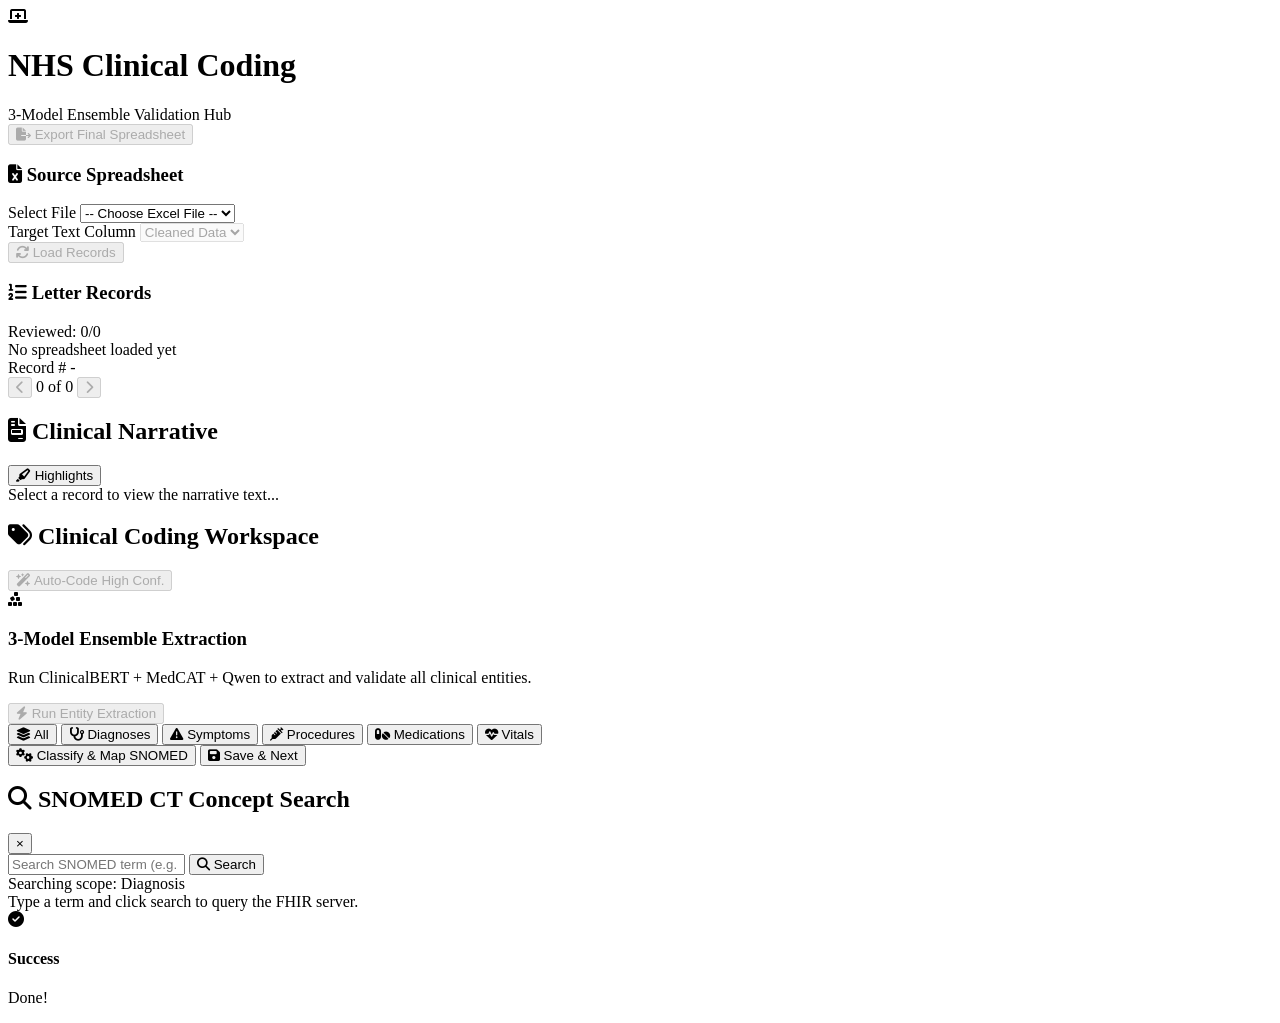
==== ensemble_static/index.html @ ec580e6e "Initial commit of Letter Classifier & NHS Ensemble Platform" ====
<!DOCTYPE html>
<html lang="en">
<head>
    <meta charset="UTF-8">
    <meta name="viewport" content="width=device-width, initial-scale=1.0">
    <title>NHS Clinical Coding 3-Model Ensemble Platform</title>
    <link rel="preconnect" href="https://fonts.googleapis.com">
    <link rel="preconnect" href="https://fonts.gstatic.com" crossorigin>
    <link href="https://fonts.googleapis.com/css2?family=Outfit:wght@300;400;500;600;700&family=Plus+Jakarta+Sans:wght@300;400;500;600;700&display=swap" rel="stylesheet">
    <link rel="stylesheet" href="https://cdnjs.cloudflare.com/ajax/libs/font-awesome/6.4.0/css/all.min.css">
    <link rel="stylesheet" href="/static/index.css">
</head>
<body>
    <div class="app-container">
        <header class="app-header">
            <div class="logo-area">
                <i class="fa-solid fa-laptop-medical logo-icon"></i>
                <div class="logo-text">
                    <h1>NHS Clinical Coding</h1>
                    <span>3-Model Ensemble Validation Hub</span>
                </div>
            </div>
            <div class="header-actions">
                <button id="export-btn" class="btn btn-primary btn-glow" disabled>
                    <i class="fa-solid fa-file-export"></i> Export Final Spreadsheet
                </button>
            </div>
        </header>

        <div class="workspace">
            <!-- Sidebar -->
            <aside class="sidebar card">
                <div class="sidebar-section file-selection">
                    <h3><i class="fa-solid fa-file-excel"></i> Source Spreadsheet</h3>
                    <div class="form-group">
                        <label for="excel-file-select">Select File</label>
                        <select id="excel-file-select" class="form-control">
                            <option value="">-- Choose Excel File --</option>
                        </select>
                    </div>
                    <div class="form-group">
                        <label for="column-select">Target Text Column</label>
                        <select id="column-select" class="form-control" disabled>
                            <option value="Cleaned Data">Cleaned Data</option>
                        </select>
                    </div>
                    <button id="load-file-btn" class="btn btn-secondary btn-block" disabled>
                        <i class="fa-solid fa-sync"></i> Load Records
                    </button>
                </div>

                <div class="sidebar-section record-navigation">
                    <h3><i class="fa-solid fa-list-ol"></i> Letter Records</h3>
                    <div class="record-stats">
                        <span id="reviewed-count">Reviewed: 0/0</span>
                    </div>
                    <div id="records-list" class="records-list scrollable">
                        <div class="list-empty-msg">No spreadsheet loaded yet</div>
                    </div>
                </div>
            </aside>

            <!-- Main Coding Arena -->
            <main class="coding-arena">
                <div class="record-info-bar card">
                    <div class="record-meta">
                        <span class="badge badge-info" id="record-index-badge">Record # -</span>
                    </div>
                    <div class="record-navigation-arrows">
                        <button id="prev-record-btn" class="btn btn-icon" disabled><i class="fa-solid fa-chevron-left"></i></button>
                        <span id="record-progress-text">0 of 0</span>
                        <button id="next-record-btn" class="btn btn-icon" disabled><i class="fa-solid fa-chevron-right"></i></button>
                    </div>
                </div>

                <div class="dual-panels">
                    <!-- Left: Clinical Narrative -->
                    <section class="panel letter-panel card">
                        <div class="panel-header">
                            <h2><i class="fa-solid fa-file-invoice"></i> Clinical Narrative</h2>
                            <button id="highlight-toggle" class="btn btn-xs btn-outline active">
                                <i class="fa-solid fa-highlighter"></i> Highlights
                            </button>
                        </div>
                        <div class="panel-body">
                            <div id="clinical-letter-text" class="clinical-letter-text scrollable">
                                Select a record to view the narrative text...
                            </div>
                        </div>
                    </section>

                    <!-- Right: Entity Coding Desk -->
                    <section class="panel coding-panel card">
                        <div class="panel-header">
                            <h2><i class="fa-solid fa-tags"></i> Clinical Coding Workspace</h2>
                            <div class="panel-actions">
                                <button id="auto-approve-btn" class="btn btn-xs btn-outline" disabled>
                                    <i class="fa-solid fa-wand-magic-sparkles"></i> Auto-Code High Conf.
                                </button>
                            </div>
                        </div>
                        <div class="panel-body" style="position:relative;">
                            <!-- Empty State -->
                            <div id="extraction-empty-state" class="empty-state">
                                <i class="fa-solid fa-cubes-stacked empty-icon"></i>
                                <h3>3-Model Ensemble Extraction</h3>
                                <p>Run ClinicalBERT + MedCAT + Qwen to extract and validate all clinical entities.</p>
                                <button id="run-extraction-btn" class="btn btn-primary" disabled>
                                    <i class="fa-solid fa-bolt"></i> Run Entity Extraction
                                </button>
                            </div>

                            <!-- Category Tabs + Entity Cards -->
                            <div id="entities-workspace" class="entities-workspace hide">
                                <!-- Category Filter Tabs -->
                                <div class="category-tabs" id="category-tabs">
                                    <button class="cat-tab active" data-cat="All"><i class="fa-solid fa-layer-group"></i> All</button>
                                    <button class="cat-tab" data-cat="Diagnosis"><i class="fa-solid fa-stethoscope"></i> Diagnoses</button>
                                    <button class="cat-tab" data-cat="Symptom"><i class="fa-solid fa-triangle-exclamation"></i> Symptoms</button>
                                    <button class="cat-tab" data-cat="Procedure"><i class="fa-solid fa-syringe"></i> Procedures</button>
                                    <button class="cat-tab" data-cat="Medication"><i class="fa-solid fa-pills"></i> Medications</button>
                                    <button class="cat-tab" data-cat="Vital"><i class="fa-solid fa-heart-pulse"></i> Vitals</button>
                                </div>
                                <div id="entities-list" class="entities-list scrollable"></div>
                            </div>
                        </div>

                        <div class="panel-footer hide" id="coding-footer">
                            <button id="classify-snomed-btn" class="btn btn-secondary">
                                <i class="fa-solid fa-gears"></i> Classify &amp; Map SNOMED
                            </button>
                            <button id="save-row-btn" class="btn btn-success">
                                <i class="fa-solid fa-floppy-disk"></i> Save &amp; Next
                            </button>
                        </div>
                    </section>
                </div>
            </main>
        </div>

        <!-- SNOMED Search Modal -->
        <div id="snomed-modal" class="modal hide">
            <div class="modal-content card">
                <div class="modal-header">
                    <h2><i class="fa-solid fa-search"></i> SNOMED CT Concept Search</h2>
                    <button class="modal-close-btn" onclick="closeSnomedModal()">&times;</button>
                </div>
                <div class="modal-body">
                    <div class="form-group search-bar-group">
                        <input type="text" id="snomed-search-input" class="form-control" placeholder="Search SNOMED term (e.g. Type 2 Diabetes)...">
                        <button id="snomed-search-submit" class="btn btn-primary"><i class="fa-solid fa-magnifying-glass"></i> Search</button>
                    </div>
                    <div class="search-category-info">
                        Searching scope: <span id="snomed-modal-category" class="status-pill">Diagnosis</span>
                    </div>
                    <div id="snomed-results-container" class="snomed-results scrollable">
                        <div class="snomed-empty-msg">Type a term and click search to query the FHIR server.</div>
                    </div>
                </div>
            </div>
        </div>

        <!-- Toast -->
        <div id="toast" class="toast hide">
            <i id="toast-icon" class="fa-solid fa-circle-check"></i>
            <div class="toast-body">
                <h4 id="toast-title">Success</h4>
                <p id="toast-desc">Done!</p>
            </div>
        </div>
    </div>

    <script src="/static/index.js"></script>
</body>
</html>
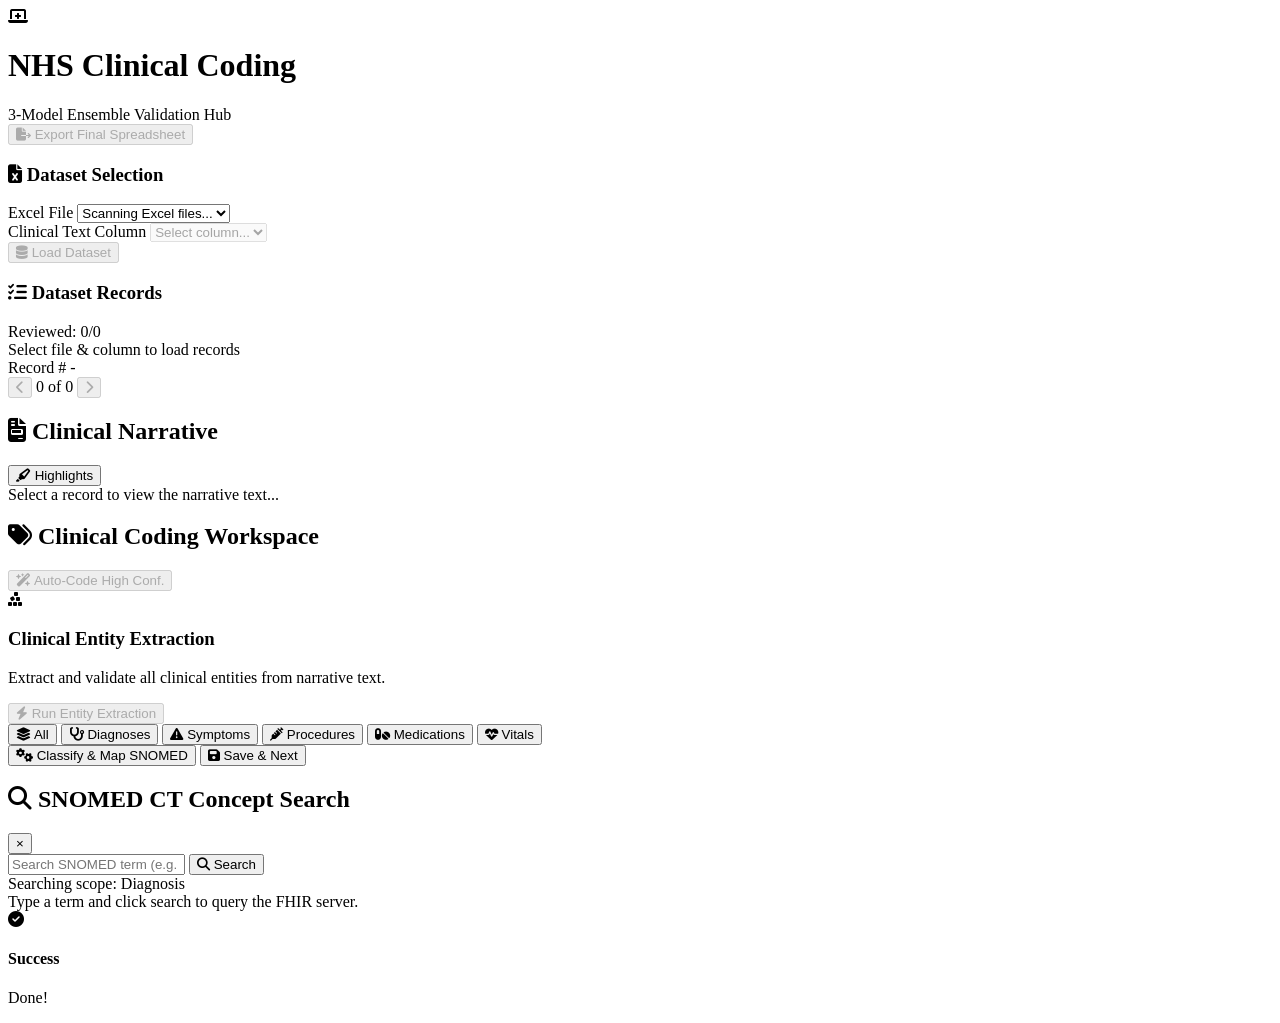
==== commit a56153c9: "Remove technical model details and PaddleOCR labels from UI" ====
--- a/ensemble_static/index.html
+++ b/ensemble_static/index.html
@@ -31,31 +31,31 @@
             <!-- Sidebar -->
             <aside class="sidebar card">
                 <div class="sidebar-section file-selection">
-                    <h3><i class="fa-solid fa-file-excel"></i> Source Spreadsheet</h3>
+                    <h3><i class="fa-solid fa-file-excel"></i> Dataset Selection</h3>
                     <div class="form-group">
-                        <label for="excel-file-select">Select File</label>
+                        <label for="excel-file-select">Excel File</label>
                         <select id="excel-file-select" class="form-control">
-                            <option value="">-- Choose Excel File --</option>
+                            <option value="">Scanning Excel files...</option>
                         </select>
                     </div>
                     <div class="form-group">
-                        <label for="column-select">Target Text Column</label>
+                        <label for="column-select">Clinical Text Column</label>
                         <select id="column-select" class="form-control" disabled>
-                            <option value="Cleaned Data">Cleaned Data</option>
+                            <option value="">Select column...</option>
                         </select>
                     </div>
-                    <button id="load-file-btn" class="btn btn-secondary btn-block" disabled>
-                        <i class="fa-solid fa-sync"></i> Load Records
+                    <button id="load-records-btn" class="btn btn-primary btn-block" disabled>
+                        <i class="fa-solid fa-database"></i> Load Dataset
                     </button>
                 </div>
 
                 <div class="sidebar-section record-navigation">
-                    <h3><i class="fa-solid fa-list-ol"></i> Letter Records</h3>
+                    <h3><i class="fa-solid fa-list-check"></i> Dataset Records</h3>
                     <div class="record-stats">
                         <span id="reviewed-count">Reviewed: 0/0</span>
                     </div>
                     <div id="records-list" class="records-list scrollable">
-                        <div class="list-empty-msg">No spreadsheet loaded yet</div>
+                        <div class="list-empty-msg">Select file &amp; column to load records</div>
                     </div>
                 </div>
             </aside>
@@ -103,8 +103,8 @@
                             <!-- Empty State -->
                             <div id="extraction-empty-state" class="empty-state">
                                 <i class="fa-solid fa-cubes-stacked empty-icon"></i>
-                                <h3>3-Model Ensemble Extraction</h3>
-                                <p>Run ClinicalBERT + MedCAT + Qwen to extract and validate all clinical entities.</p>
+                                <h3>Clinical Entity Extraction</h3>
+                                <p>Extract and validate all clinical entities from narrative text.</p>
                                 <button id="run-extraction-btn" class="btn btn-primary" disabled>
                                     <i class="fa-solid fa-bolt"></i> Run Entity Extraction
                                 </button>
